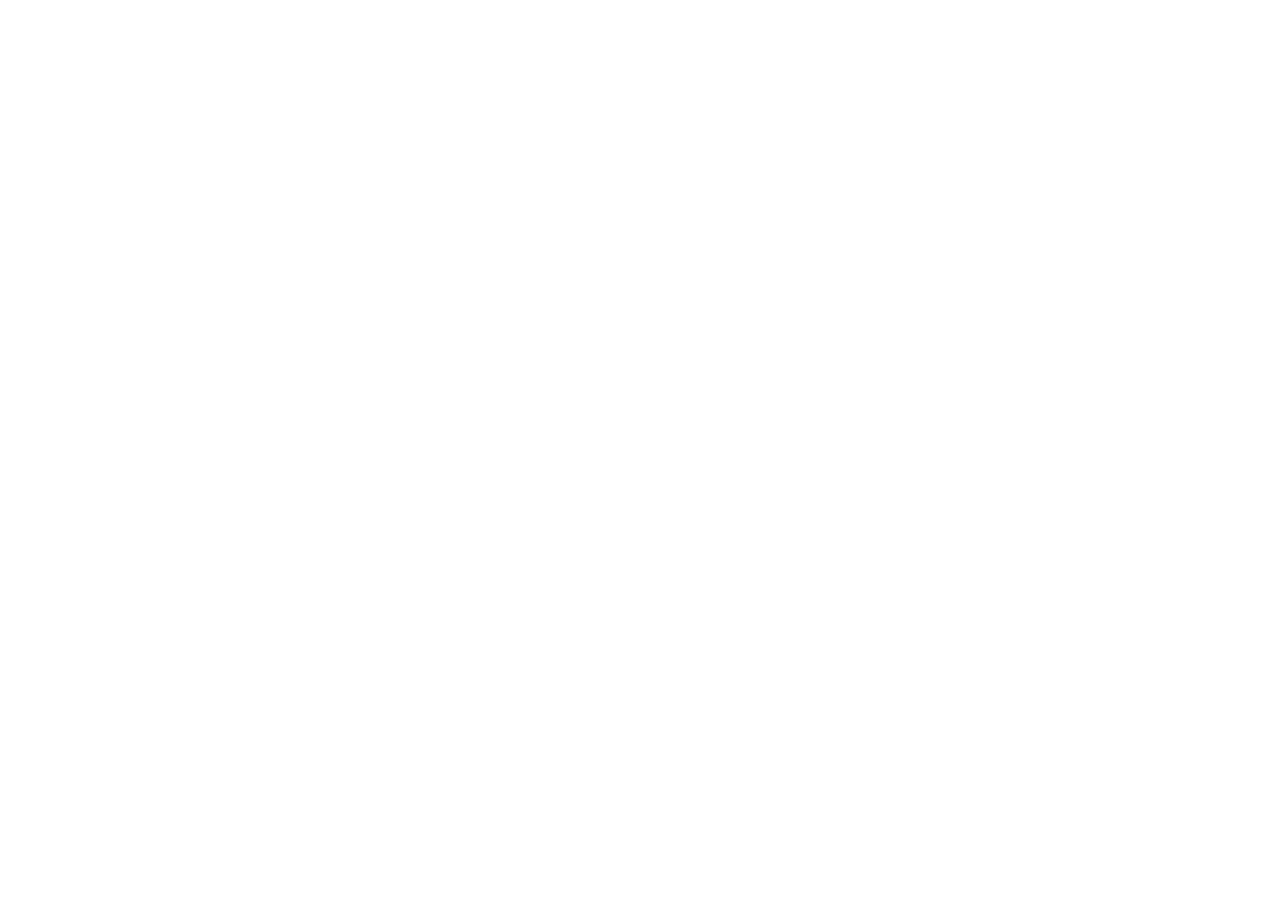
==== architect.html @ 019afccf "commit" ====
<!DOCTYPE html>

<html lang="en">


    <head>

        <style type="text/css">
            @import url('https://fonts.googleapis.com/css2?family=Montserrat:ital,wght@0,400;0,500;0,600;0,700;0,800;1,400;1,800&family=Roboto:ital,wght@0,300;0,400;0,500;0,700;0,900;1,300;1,400;1,500;1,700;1,900&display=swap');
        </style>

        <meta charset="UTF-8">

        <title> Adjö Architekt</title>

        <link rel="icon" href="" type="picture/icon">

        <link rel="stylesheet" type="text/css" href="" media="screen">

    </head>


    <body>




    </body>
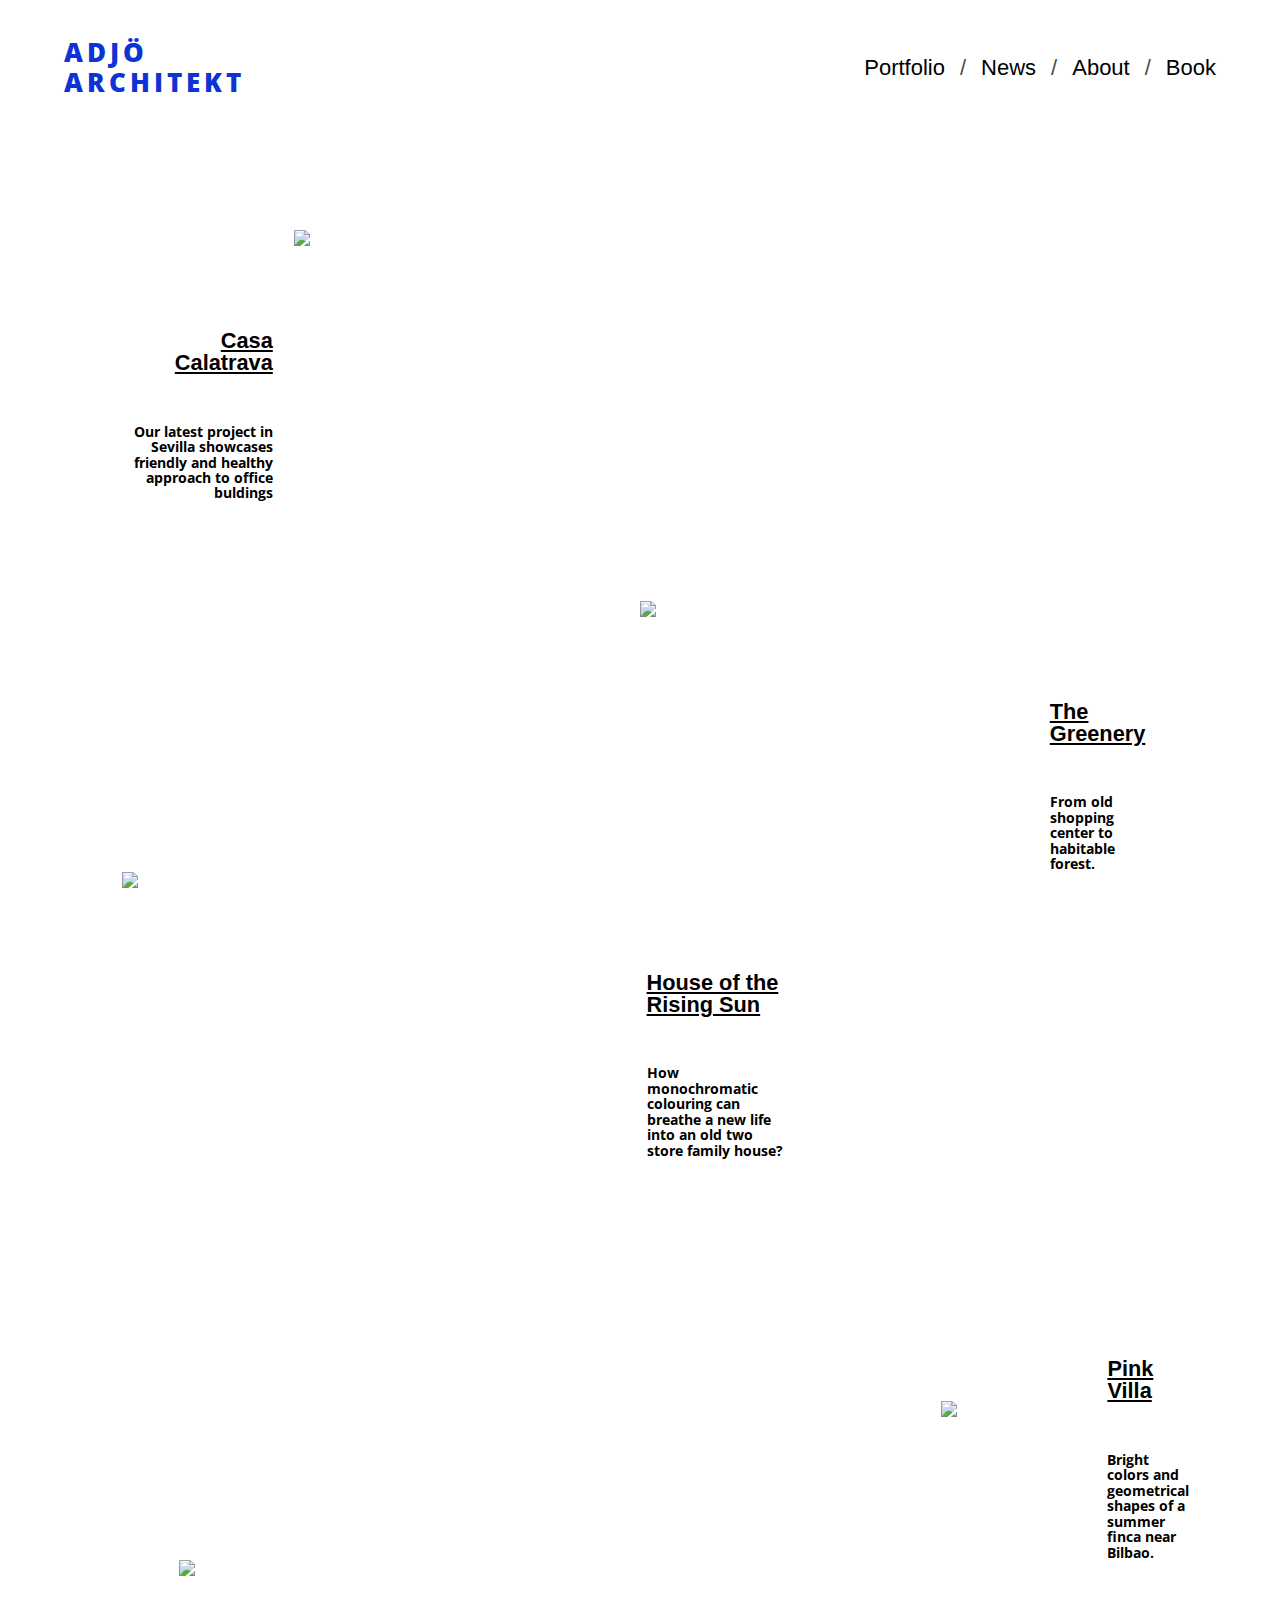
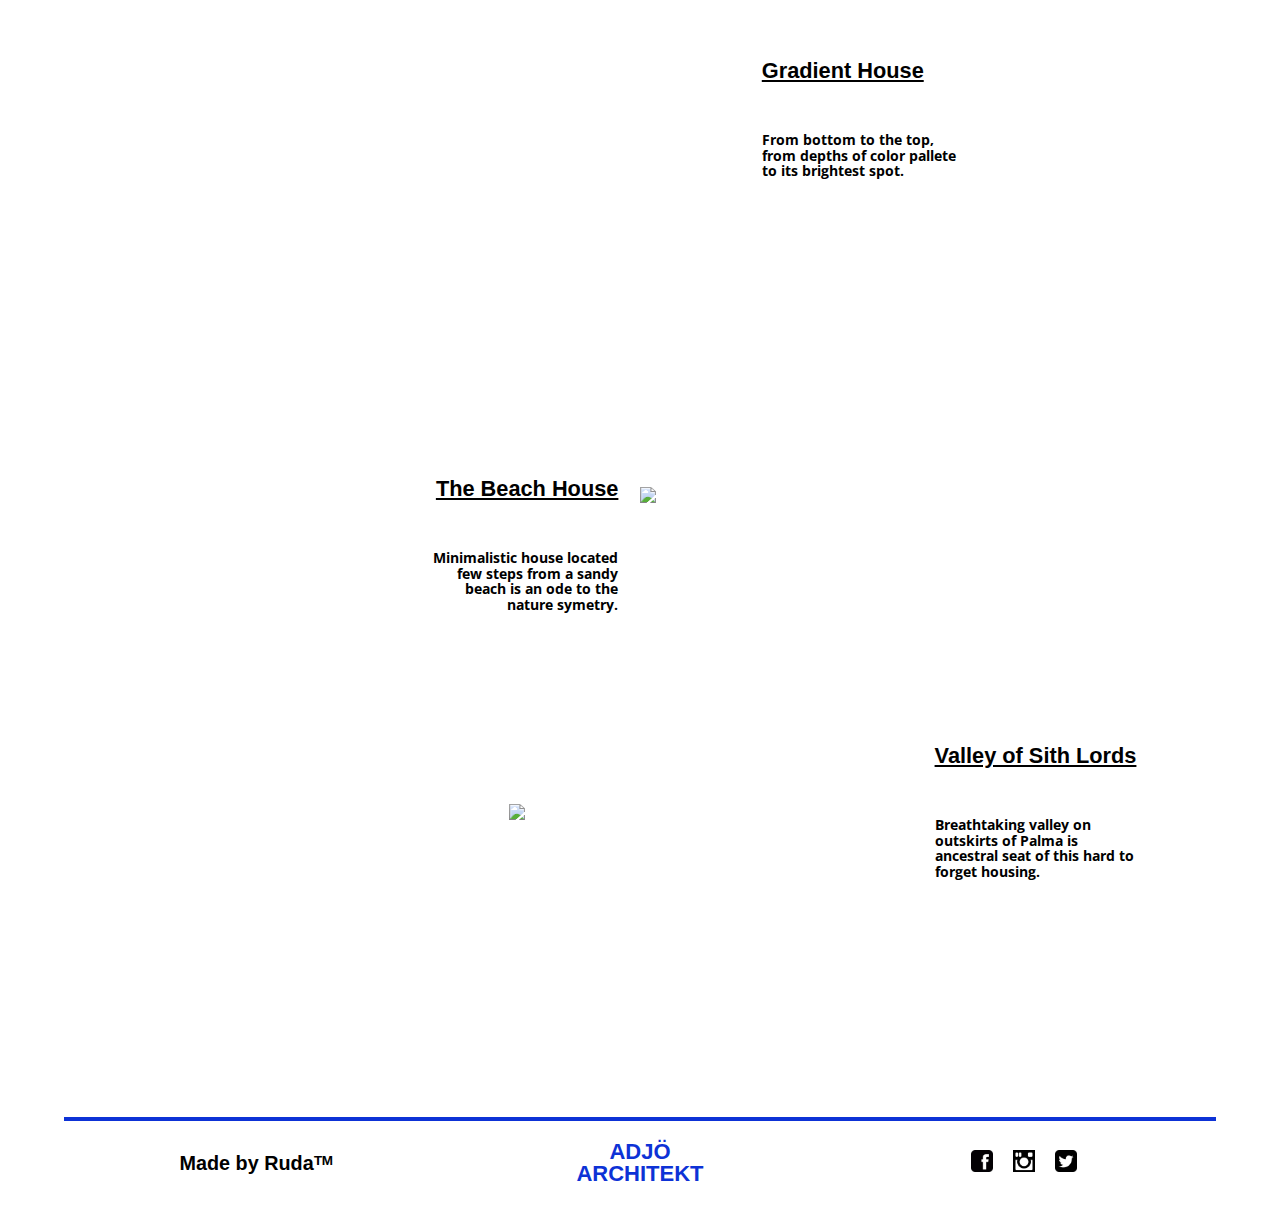
==== commit de706a0c: "commit" ====
--- a/architect.html
+++ b/architect.html
@@ -5,24 +5,210 @@
 
     <head>
 
-        <style type="text/css">
-            @import url('https://fonts.googleapis.com/css2?family=Montserrat:ital,wght@0,400;0,500;0,600;0,700;0,800;1,400;1,800&family=Roboto:ital,wght@0,300;0,400;0,500;0,700;0,900;1,300;1,400;1,500;1,700;1,900&display=swap');
-        </style>
+        <link rel="stylesheet" href="https://fonts.googleapis.com">
+        <link rel="stylesheet" href="https://fonts.gstatic.com" crossorigin>
+        <link href="https://fonts.googleapis.com/css2?family=Open+Sans:ital,wght@0,300;0,400;0,500;0,600;0,700;0,800;1,300;1,400;1,500;1,600;1,700;1,800&display=swap" rel="stylesheet">
 
         <meta charset="UTF-8">
 
         <title> Adjö Architekt</title>
 
-        <link rel="icon" href="" type="picture/icon">
-
-        <link rel="stylesheet" type="text/css" href="" media="screen">
+        <link rel="icon" href="pngegg (1).png" type="picture/icon">
+
+        <link rel="stylesheet" type="text/css" href="style.css" media="screen">
 
     </head>
 
 
     <body>
 
-
-
-
-    </body>+        <header class="menu">
+
+            <nav class="menu__nav">
+
+
+                <ul class="menu__ul menu__ul--logo">
+
+                    <li><a class="menu__logo" href="https://google.com">Adjö<br>Architekt</a></li>
+
+
+                </ul>
+
+
+                <ul class="menu__ul">
+
+                    <li><a class="menu__button" href="https://google.com">Portfolio</a></li>
+                    <li><a class="menu__dash">/</a></li>
+                    <li><a class="menu__button" href="https://google.com">News</a></li>
+                    <li><a class="menu__dash">/</a></li>
+                    <li><a class="menu__button" href="https://google.com">About</a></li>
+                    <li><a class="menu__dash">/</a></li>
+                    <li><a class="menu__button" href="https://google.com">Book</a></li>
+
+
+                </ul>
+
+            </nav>
+
+        </header>
+
+
+        <article class="project">
+
+            
+
+            <div class="project__container project__container--sevilla">
+
+                <a href="https://www.google.com/"><img class="project__img project__img--sevilla" src="https://i.picsum.photos/id/1081/5512/3708.jpg?hmac=40v-VuEPB-ansc0GjBF-Er6o_sqcEr1WVOAf2-QGfXM"></a>
+
+            </div>
+
+                
+            <div class="project__text project__text--sevilla">
+
+                <a href="https://www.google.com/"><h2 class="project__headline">Casa Calatrava</h2></a>
+
+                <h3 class="project__description project__description--sevilla">Our latest project in Sevilla showcases friendly and healthy approach to office buldings</h3>
+
+            </div>
+
+
+
+            <div class="project__container project__container--barcelona">
+
+                <a href="https://www.google.com/"><img class="project__img project__img--barcelona" src="https://i.picsum.photos/id/315/2100/1500.jpg?hmac=-04N-t7k_WwNeI30ryvWT4KGzy7XVdsw41fNRDFizck"></a>
+            
+            </div>
+
+
+            <div class="project__text project__text--barcelona">
+
+                <a href="https://www.google.com/"><h2 class="project__headline">The Greenery</h2></a>
+
+                <h3 class="project__description project__description--barcelona">From old shopping center to habitable forest.</h3>
+
+            </div>
+
+
+            <div class="project__container project__container--valencia">
+
+                <a href="https://www.google.com/"><img class="project__img" src="https://i.picsum.photos/id/859/1919/1919.jpg?hmac=24AoHo7Jc5TRRRaJfWO0B4z2wW5Jl14r56rVKeMfpZI"></a>
+
+            </div>
+
+
+            <div class="project__text project__text--valencia">
+
+                <a href="https://www.google.com/"><h2 class="project__headline">House of the Rising Sun</h2></a>
+
+                <h3 class="project__description project__description--valencia">How monochromatic colouring can breathe a new life into an old two store family house? </h3>
+
+            </div>
+
+
+
+            <div class="project__container project__container--bilbao">
+
+                <a href="https://www.google.com/"><img class="project__img project__img--bilbao" src="https://apartmentno42.files.wordpress.com/2016/12/la_muralla_roja_calpe_alicante_spanish_modern_minimal_architecture_8.jpg"></a>
+            
+            </div>
+
+            <div class="project__text project__text--bilbao">
+
+                <a href="https://www.google.com/"><h2 class="project__headline">Pink Villa</h2></a>
+
+                <h3 class="project__description project__description--bilbao">Bright colors and geometrical shapes of a summer finca near Bilbao.</h3>
+
+            </div>
+
+            
+
+            <div class="project__container project__container--malaga">
+
+                <a href="https://www.google.com/"><img class="project__img" src="https://worldarchitecture.org/cdnimgfiles/extuploadb/marcopolotower_by_behnisch_architekten.jpg"></a>
+
+            </div>
+
+            
+            <div class="project__text project__text--malaga">
+
+                <a href="https://www.google.com/"><h2 class="project__headline">Gradient House</h2></a>
+
+                <h3 class="project__description project__description--malaga">From bottom to the top, from depths of color pallete to its brightest spot. </h3>
+
+            </div>
+          
+
+
+            <div class="project__container project__container--madrid">
+
+                <a href="https://www.google.com/"><img class="project__img" src="https://images.adsttc.com/media/images/5009/2798/28ba/0d27/a700/1b33/newsletter/stringio.jpg?1424841204"></a>
+
+            </div>
+
+                
+            <div class="project__text project__text--madrid">
+
+                <a href="https://www.google.com/"><h2 class="project__headline">The Beach House</h2></a>
+
+                <h3 class="project__description project__description--madrid">Minimalistic house located few steps from a sandy beach is an ode to the nature symetry.</h3>
+
+            </div>
+
+
+
+            <div class="project__container project__container--palma">
+
+                <a href="https://www.google.com/"><img class="project__img" src="https://1.bp.blogspot.com/-25uOORkrWwY/YHOBL9Q3LQI/AAAAAAAFcHU/crfhBXFXtq4VHTpLPEB3dHVCelb0JF7bQCLcBGAsYHQ/s1024/image_303.jpeg"></a>
+            
+            </div>
+
+            
+            <div class="project__text project__text--palma">
+
+                <a href="https://www.google.com/"><h2 class="project__headline">Valley of Sith Lords</h2></a>
+
+                <h3 class="project__description project__description--palma">Breathtaking valley on outskirts of Palma is ancestral seat of this hard to forget housing.</h3>
+
+            </div>
+
+
+
+        </article>
+
+
+        <footer class="footer">
+
+
+            <div class="footer__copyright">
+
+                <p>Made by Rudaᵀᴹ</p>
+
+            </div>
+
+
+            <div class="footer__logo">
+
+                <h3>Adjö<br>Architekt</h3>
+
+            </div>
+
+
+            <nav class="footer__icons">
+
+                <ul class="footer__ul">
+
+                    <li><a href="https://facebook.com"><img class="footer__icon" src="facebook-logo.png"></a></li>
+                    <li><a href="https://instagram.com"><img class="footer__icon" src="instagram-photo-camera-symbol.png"></a></li>
+                    <li><a href="https://twitter.com"><img class="footer__icon" src="twitter-sign.png"></a></li>
+
+
+                </ul>
+
+            </nav>
+
+        </footer>
+
+    </body>
+
+</html>--- a/style.css
+++ b/style.css
@@ -0,0 +1,552 @@
+html, body, div, span, object, iframe,
+h1, h2, h3, h4, h5, h6, p, blockquote, pre,
+abbr, address, cite, code,
+del, dfn, em, img, ins, kbd, q, samp,
+small, strong, sub, sup, var,
+b, i,
+dl, dt, dd, ol, ul, li,
+fieldset, form, label, legend,
+table, caption, tbody, tfoot, thead, tr, th, td,
+article, aside, canvas, details, figcaption, figure,
+footer, hgroup, menu, nav, section, summary,
+time, mark, audio, video {
+  margin: 0;
+  padding: 0;
+  border: 0;
+  outline: 0;
+  font-size: 100%;
+  vertical-align: baseline;
+  background: transparent;
+}
+
+body {
+  line-height: 1;
+}
+
+article, aside, details, figcaption, figure,
+footer, header, hgroup, menu, nav, section {
+  display: block;
+}
+
+nav ul {
+  list-style: none;
+}
+
+blockquote, q {
+  quotes: none;
+}
+
+blockquote:before, blockquote:after,
+q:before, q:after {
+  content: "";
+  content: none;
+}
+
+a {
+  margin: 0;
+  padding: 0;
+  font-size: 100%;
+  vertical-align: baseline;
+  background: transparent;
+  text-decoration: none;
+  color: #4a4a4a;
+}
+
+/* change colours to suit your needs */
+ins {
+  background-color: #ff9;
+  color: #000;
+  text-decoration: none;
+}
+
+/* change colours to suit your needs */
+mark {
+  background-color: #ff9;
+  color: #000;
+  font-style: italic;
+  font-weight: bold;
+}
+
+del {
+  text-decoration: line-through;
+}
+
+abbr[title], dfn[title] {
+  border-bottom: 1px dotted;
+  cursor: help;
+}
+
+table {
+  border-collapse: collapse;
+  border-spacing: 0;
+}
+
+/* change border colour to suit your needs */
+hr {
+  display: block;
+  height: 1px;
+  border: 0;
+  border-top: 1px solid #cccccc;
+  margin: 1em 0;
+  padding: 0;
+}
+
+input, select {
+  vertical-align: middle;
+}
+
+/*END OF RESET*/
+:root {
+  --primaryColor: rgb(13, 50, 214);
+  --thirdColor: black;
+  --bigFont: 1.7vw;
+  --smallFont: 1.1vw;
+  --resizeFont: 1rem;
+  --resizeFontTwo: 0.7rem;
+  --fontFamOne: "Open Sans";
+  --fontFamTwo: "Helvetica";
+}
+
+html {
+  font-size: 22px;
+  background-color: white;
+}
+
+.menu {
+  width: 90%;
+  margin: 25px auto 0;
+  font-family: var(--fontFamTwo);
+}
+
+.menu__nav {
+  display: grid;
+  width: 100%;
+  grid-template-columns: 6fr 1fr;
+  grid-template-rows: 85px;
+}
+
+.menu__ul {
+  display: flex;
+  flex-direction: row;
+  gap: 15px;
+  grid-column: 2;
+  grid-row: 1;
+  align-self: center;
+}
+
+.menu__ul--logo {
+  grid-column: 1;
+  grid-row: 1;
+  font-family: var(--fontFamOne);
+}
+
+.menu__logo {
+  color: var(--primaryColor);
+  text-transform: uppercase;
+  letter-spacing: 4px;
+  font-weight: 800;
+  line-height: 1.1;
+  font-size: 1.2rem;
+}
+
+.menu__button {
+  font-weight: 500;
+  color: var(--thirdColor);
+}
+
+.menu__dash {
+  font-weight: 500;
+}
+
+@media not all and (hover: none) {
+  .menu__button:hover {
+    color: var(--primaryColor);
+    font-weight: 550;
+    text-decoration: underline;
+  }
+}
+.project {
+  max-width: 1440px;
+  max-height: 3000px;
+  display: grid;
+  margin: 120px 5% 16vw 5%;
+  justify-content: center;
+  grid-template-columns: repeat(20, 1fr);
+  grid-template-rows: repeat(19, minmax(100px, -webkit-max-content));
+  grid-template-rows: repeat(19, minmax(100px, max-content));
+  -moz-column-gap: 15px;
+       column-gap: 15px;
+}
+
+@media not all and (hover: none) {
+  .project__container:hover {
+    z-index: 5;
+  }
+}
+.project__img {
+  max-width: 100%;
+  max-height: 100%;
+  display: block;
+  -o-object-fit: cover;
+     object-fit: cover;
+}
+
+@media not all and (hover: none) {
+  .project__img:hover {
+    outline: solid 4px var(--primaryColor);
+  }
+}
+.project__text {
+  margin: 0 0.3rem 0 0.3rem;
+}
+
+.project__headline {
+  font-size: var(--bigFont);
+  color: var(--thirdColor);
+  text-decoration: underline;
+  font-family: var(--fontFamTwo);
+}
+
+@media not all and (hover: none) {
+  .project__headline:hover {
+    color: var(--primaryColor);
+  }
+}
+.project__description {
+  color: var(--thirdColor);
+  font-size: var(--smallFont);
+  margin-top: 50px;
+  text-align: right;
+  font-family: var(--fontFamOne);
+  line-height: 1.1;
+}
+
+.project__container--sevilla {
+  grid-column: 5/16;
+  grid-row: 1/5;
+}
+
+.project__text--sevilla {
+  grid-column: 2/5;
+  grid-row: 2;
+  justify-self: right;
+  text-align: right;
+}
+
+.project__container--barcelona {
+  grid-column: 11/18;
+  grid-row: 4/7;
+}
+
+.project__img--barcelona {
+  min-height: 75%;
+}
+
+.project__text--barcelona {
+  grid-column: 18/20;
+  grid-row: 5;
+  align-self: end;
+}
+
+.project__description--barcelona {
+  text-align: left;
+}
+
+.project__container--valencia {
+  grid-column: 2/11;
+  grid-row: 6/11;
+}
+
+.project__text--valencia {
+  grid-column: 11/14;
+  grid-row: 7;
+  align-self: center;
+}
+
+.project__description--valencia {
+  text-align: left;
+}
+
+.project__container--bilbao {
+  grid-column: 14/19;
+  grid-row: 8/12;
+  place-self: center;
+}
+
+.project__img--bilbao {
+  min-height: 80%;
+}
+
+.project__text--bilbao {
+  grid-column: 19/21;
+  grid-row: 10;
+  align-self: center;
+}
+
+.project__description--bilbao {
+  text-align: left;
+}
+
+.project__container--malaga {
+  grid-column: 3/13;
+  grid-row: 11/15;
+}
+
+.project__text--malaga {
+  grid-column: 13/17;
+  grid-row: 12;
+  text-align: left;
+}
+
+.project__description--malaga {
+  text-align: left;
+}
+
+.project__container--madrid {
+  grid-column: 11/22;
+  grid-row: 14/18;
+  align-self: center;
+}
+
+.project__text--madrid {
+  grid-column: 7/11;
+  grid-row: 16;
+  text-align: right;
+}
+
+.project__container--palma {
+  grid-column: 2/16;
+  grid-row: 18/20;
+  place-self: center;
+}
+
+.project__text--palma {
+  grid-column: 16/20;
+  grid-row: 18/20;
+  align-self: center;
+}
+
+.project__description--palma {
+  text-align: left;
+}
+
+.footer {
+  height: 85px;
+  max-width: 90%;
+  margin: 0 auto 0;
+  border-top: 4px solid var(--primaryColor);
+  display: grid;
+  grid-template-columns: repeat(3, 1fr);
+  grid-template-rows: 1;
+  font-family: var(--fontFamTwo);
+}
+
+.footer__logo {
+  grid-column: 2;
+  text-transform: uppercase;
+  place-self: center;
+  color: var(--primaryColor);
+  text-align: center;
+}
+
+.footer__copyright {
+  grid-column: 1;
+  place-self: center;
+  line-height: 1.3;
+  text-align: center;
+  font-weight: bolder;
+  font-size: 0.9rem;
+}
+
+.footer__icons {
+  grid-column: 3;
+  place-self: center;
+}
+
+.footer__ul {
+  display: flex;
+  flex-direction: row;
+  justify-content: flex-end;
+  gap: 20px;
+}
+
+.footer__icon {
+  width: 1rem;
+  height: auto;
+}
+
+/* QUERRIES DOWN FROM HERE */
+
+@media only screen and (max-width: 922px) {
+  .project {
+    height: auto;
+    margin-top: 80px;
+    grid-template-columns: minmax(250px, 450px);
+    grid-template-rows: repeat(14, minmax(50px, -webkit-max-content));
+    grid-template-rows: repeat(14, minmax(50px, max-content));
+  }
+
+  .project__img {
+    max-width: 100%;
+    max-height: 300px;
+    align-self: center;
+    justify-self: center;
+  }
+
+  .project__container {
+    grid-column: unset;
+    grid-row: unset;
+    justify-self: center;
+  }
+
+  .project__text {
+    place-self: center;
+    text-align: center;
+    max-width: 350px;
+    margin-top: 50px;
+    margin-bottom: 15px;
+  }
+
+  .project__headline {
+    text-align: center;
+    font-size: var(--resizeFont);
+  }
+
+  .project__description {
+    margin-top: 20px;
+    font-size: var(--resizeFontTwo);
+    text-align: center;
+  }
+
+  .project__img--sevilla {
+    grid-column: 1;
+    grid-row: 2;
+    align-self: center;
+    justify-self: center;
+  }
+
+  .project__text--sevilla {
+    grid-column: 1;
+    grid-row: 1;
+  }
+
+  .project__container--barcelona {
+    grid-column: 1;
+    grid-row: 4;
+  }
+
+  .project__img--barcelona {
+    min-height: unset;
+  }
+
+  .project__text--barcelona {
+    grid-column: 1;
+    grid-row: 3;
+  }
+
+  .project__container--valencia {
+    grid-column: 1;
+    grid-row: 6;
+  }
+
+  .project__text--valencia {
+    grid-column: 1;
+    grid-row: 5;
+    align-self: center;
+  }
+
+  .project__container--bilbao {
+    grid-column: 1;
+    grid-row: 8;
+    place-self: center;
+  }
+
+  .project__img--bilbao {
+    min-height: initial;
+  }
+
+  .project__text--bilbao {
+    grid-column: 1;
+    grid-row: 7;
+    align-self: center;
+  }
+
+  .project__container--malaga {
+    grid-column: 1;
+    grid-row: 10;
+  }
+
+  .project__text--malaga {
+    grid-column: 1;
+    grid-row: 9;
+  }
+
+  .project__container--madrid {
+    grid-column: 1;
+    grid-row: 12;
+    align-self: center;
+  }
+
+  .project__text--madrid {
+    grid-column: 1;
+    grid-row: 11;
+  }
+
+  .project__container--palma {
+    grid-column: 1;
+    grid-row: 14;
+    place-self: center;
+    z-index: 1;
+  }
+
+  .project__text--palma {
+    grid-column: 1;
+    grid-row: 13;
+    align-self: center;
+  }
+}
+@media only screen and (max-width: 645px) {
+  .menu__nav {
+    grid-template-columns: 1fr;
+    grid-template-rows: 65px 65px;
+  }
+
+  .menu__ul {
+    grid-column: 1;
+    grid-row: 2;
+    gap: 12px;
+  }
+
+  .menu__button {
+    font-size: 0.8rem;
+  }
+
+  .menu__dash {
+    font-weight: 0.8rem;
+  }
+
+  .menu__ul--logo {
+    grid-column: 1;
+    grid-row: 1;
+  }
+
+  .project {
+    margin-bottom: 50px;
+  }
+
+  .footer__ul {
+    gap: 10px;
+  }
+
+  .footer__logo {
+    font-size: 0.7rem;
+  }
+
+  .footer__copyright {
+    font-size: 0.6rem;
+  }
+
+  .footer__icon {
+    width: 0.6rem;
+  }
+}/*# sourceMappingURL=style.css.map */